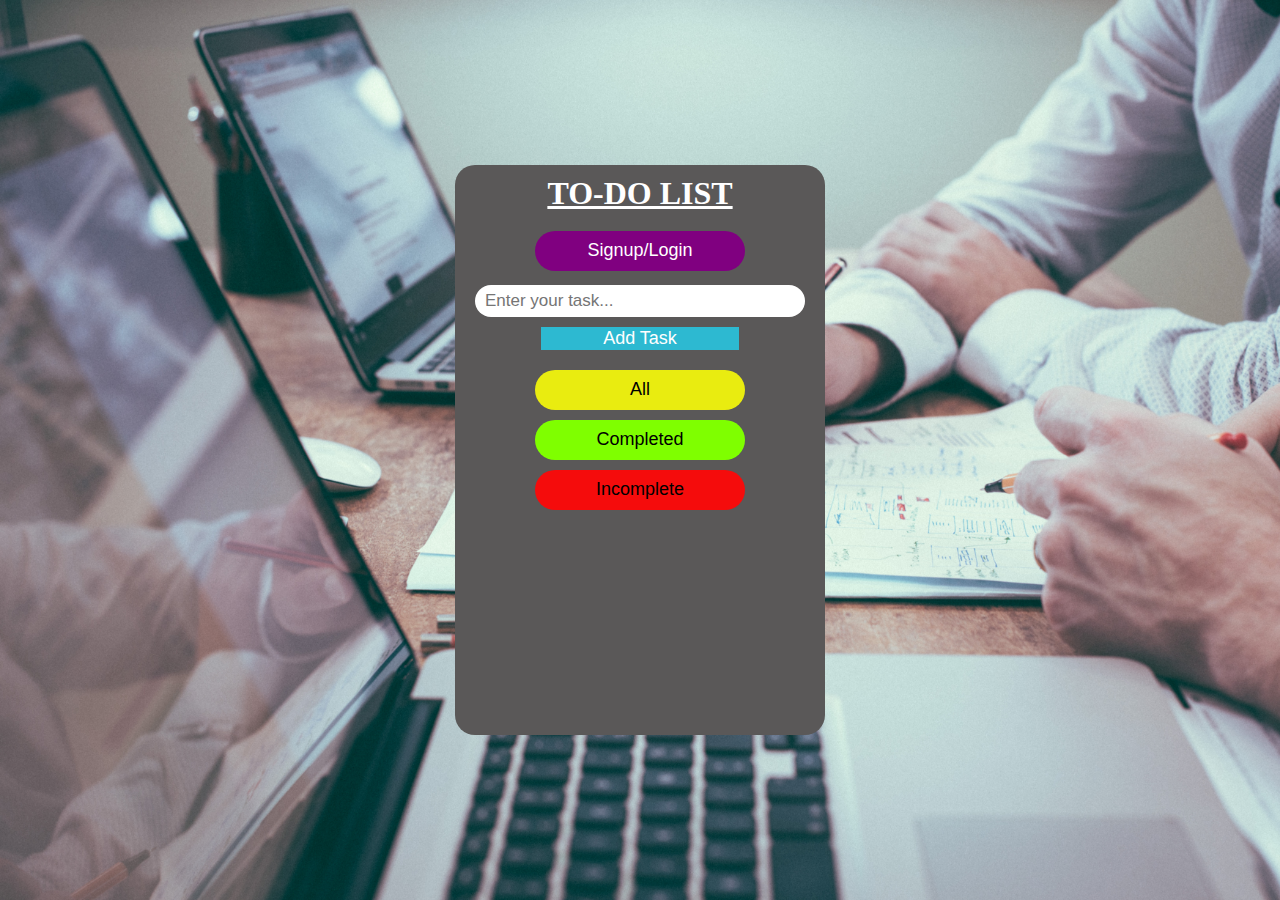
==== index.html @ 358e62c2 "first commit" ====
<!DOCTYPE html>
<html lang="en">
<head>
    <meta charset="UTF-8">
    <meta name="viewport" content="width=device-width, initial-scale=1.0">
    <link rel="stylesheet" href="./todo.css">
    <title>To-Do List App</title>
</head>
<body>
   
    <div class="container">
        <h1>To-Do List</h1>
        <a href="./signup.html"><button class="totals">Signup/Login</button></a>
        <div class="form-group" id="task-form">
            <input type="text" id="task-input" placeholder="Enter your task...">
            <button class="Add" onclick="addTask()">Add Task</button>
        </div>
        <div id="task-list"></div>
        <div id="task-filter">
            <button class="total" onclick="filterTasks('all')">All</button>
            <button class="totalc" onclick="filterTasks('completed')">Completed</button>
            <button class="totali" onclick="filterTasks('incomplete')">Incomplete</button>
        </div>
    </div>
    <script src="script.js"></script>
</body>
</html>
---- todo.css ----
@import url('https://fonts.googleapis.com/css2?family=Poppins&display=swap');

* {
    margin: 0;
    padding: 0 box-sizing: border-box font-family: 'Poppins', sans-serif;
    ;
}

body {
    background: url(./bg.jpg);
    background-size: cover;
    display: grid;
    place-items: center;
    width: 100vw;
    height: 100vh;

}

.add{
    align-items: end;
}
.line {
    text-align: center;
}

.Add{
    background-color: rgb(45, 185, 209);
    color: white;
    font-size: large;
    width: 60%;
    margin-left: 20%;
    margin-right: 10%;
    margin-top: 10px;
    border: none;
    cursor: pointer;
}

.container {
    background-color: rgb(90, 88, 88);
    color: white;
    border-radius: 20px;
    width: 350px;
    height: 550px;
    padding: 10px;
    position: fixed;
}

.container h1 {
    font-weight: 600;
    text-align: center;
    text-decoration: underline;
    text-transform: uppercase;
    margin-bottom: 30px;
}

.form-group {
    display: flex;
    flex-direction: column;
    padding: 10px;
    margin-top: 2px;
}

.form-group input {
    padding-left: 10px;
    margin-top: 2px;
    border-radius: 20px;
    border: none;
    font-size: 17px;
    box-sizing:content-box;
    height: 30px;
}


.total{
    background-color: rgb(233, 236, 16);
    color: black;
    font-size: large;
    width: 60%;
    height: 40px;
    margin-left: 20%;
    margin-right: 10%;
    margin-top: 10px;
    border: none;
    border-radius: 20px;
    cursor: pointer;
}
.totalc{
    background-color: chartreuse;
    color: black;
    font-size: large;
    width: 60%;
    height: 40px;
    margin-left: 20%;
    margin-right: 10%;
    margin-top: 10px;
    border: none;
    border-radius: 20px;
    cursor: pointer;
}
.totali{
    background-color: rgb(245, 12, 12);
    color: black;
    font-size: large;
    width: 60%;
    height: 40px;
    margin-left: 20%;
    margin-right: 10%;
    margin-top: 10px;
    border: none;
    border-radius: 20px;
    cursor: pointer;
}
.totals{
    background-color: purple;
    color:white;
    font-size: large;
    width: 60%;
    height: 40px;
    margin-left: 20%;
    margin-right: 10%;
    margin-top: -40px;
    border: none;
    border-radius: 20px;
    cursor: pointer;
}
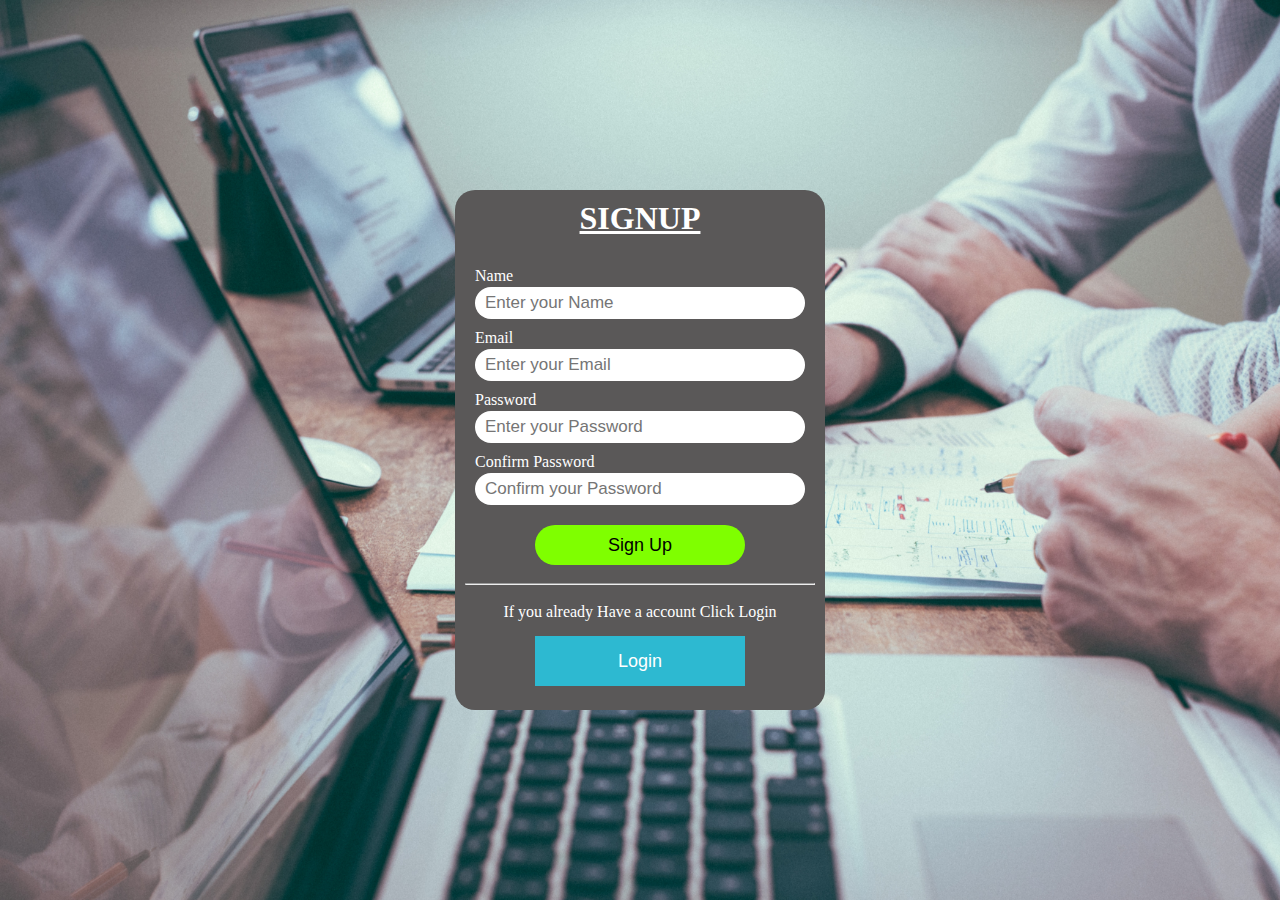
==== commit 565b4ba5: "first commit" ====
--- a/index.html
+++ b/index.html
@@ -1,27 +1,41 @@
 <!DOCTYPE html>
 <html lang="en">
+
 <head>
     <meta charset="UTF-8">
     <meta name="viewport" content="width=device-width, initial-scale=1.0">
-    <link rel="stylesheet" href="./todo.css">
-    <title>To-Do List App</title>
+    <title>Form Validation</title>
+    <link rel="stylesheet" href="./signup.css">
 </head>
+
 <body>
-   
     <div class="container">
-        <h1>To-Do List</h1>
-        <a href="./signup.html"><button class="totals">Signup/Login</button></a>
-        <div class="form-group" id="task-form">
-            <input type="text" id="task-input" placeholder="Enter your task...">
-            <button class="Add" onclick="addTask()">Add Task</button>
-        </div>
-        <div id="task-list"></div>
-        <div id="task-filter">
-            <button class="total" onclick="filterTasks('all')">All</button>
-            <button class="totalc" onclick="filterTasks('completed')">Completed</button>
-            <button class="totali" onclick="filterTasks('incomplete')">Incomplete</button>
-        </div>
+        <form action="#" id="form" class="form" autocomplete="off">
+            <h1>Signup</h1>
+            <div class="form-group">
+                <label for="username">Name</label>
+                <input type="text" id="username" placeholder="Enter your Name" required>
+            </div>
+
+            <div class="form-group">
+                <label for="email">Email</label>
+                <input type="email" id="email" placeholder="Enter your Email" required>
+            </div>
+            <div class="form-group">
+                <label for="password">Password</label>
+                <input type="password" id="password" placeholder="Enter your Password" required>
+            </div>
+            <div class="form-group">
+                <label for="confirm-password">Confirm Password</label>
+                <input type="password" id="confirm-password" placeholder="Confirm your Password" required>
+            </div>
+            <button>Sign Up</button>
+        </form>
+        <br><hr><br>
+        <p class="line">If you already Have a account Click Login</p>
+        <a href="./login.html"><button class="login">Login</button></a>
     </div>
-    <script src="script.js"></script>
+    <script src=""></script>
 </body>
-</html>
+
+</html>--- a/signup.css
+++ b/signup.css
@@ -0,0 +1,83 @@
+@import url('https://fonts.googleapis.com/css2?family=Poppins&display=swap');
+
+* {
+    margin: 0;
+    padding: 0 box-sizing: border-box font-family: 'Poppins', sans-serif;
+    ;
+}
+
+body {
+    background: url(./bg.jpg);
+    background-size: cover;
+    display: grid;
+    place-items: center;
+    width: 100vw;
+    height: 100vh;
+
+}
+
+.line {
+    text-align: center;
+}
+
+.login {
+    background-color: rgb(45, 185, 209);
+    color: white;
+    font-size: large;
+    width: 60%;
+    height: 10%;
+    margin-left: 20%;
+    margin-right: 10%;
+    margin-top: 15px;
+    border: none;
+    cursor: pointer;
+}
+
+.container {
+    background-color: rgb(90, 88, 88);
+    color: white;
+    border-radius: 20px;
+    width: 350px;
+    height: 500px;
+    padding: 10px;
+    position: fixed;
+}
+
+.container h1 {
+    font-weight: 600;
+    text-align: center;
+    text-decoration: underline;
+    text-transform: uppercase;
+    margin-bottom: 30px;
+}
+
+.form-group {
+    display: flex;
+    flex-direction: column;
+    padding: 10px;
+    margin-top: -10px;
+}
+
+.form-group input {
+    padding-left: 10px;
+    margin-top: 2px;
+    border-radius: 20px;
+    border: none;
+    font-size: 17px;
+    box-sizing:content-box;
+    height: 30px;
+}
+
+#form button {
+    background-color: chartreuse;
+    color: black;
+    font-size: large;
+    width: 60%;
+    height: 40px;
+    margin-left: 20%;
+    margin-right: 10%;
+    margin-top: 10px;
+    border: none;
+    border-radius: 20px;
+    cursor: pointer;
+}